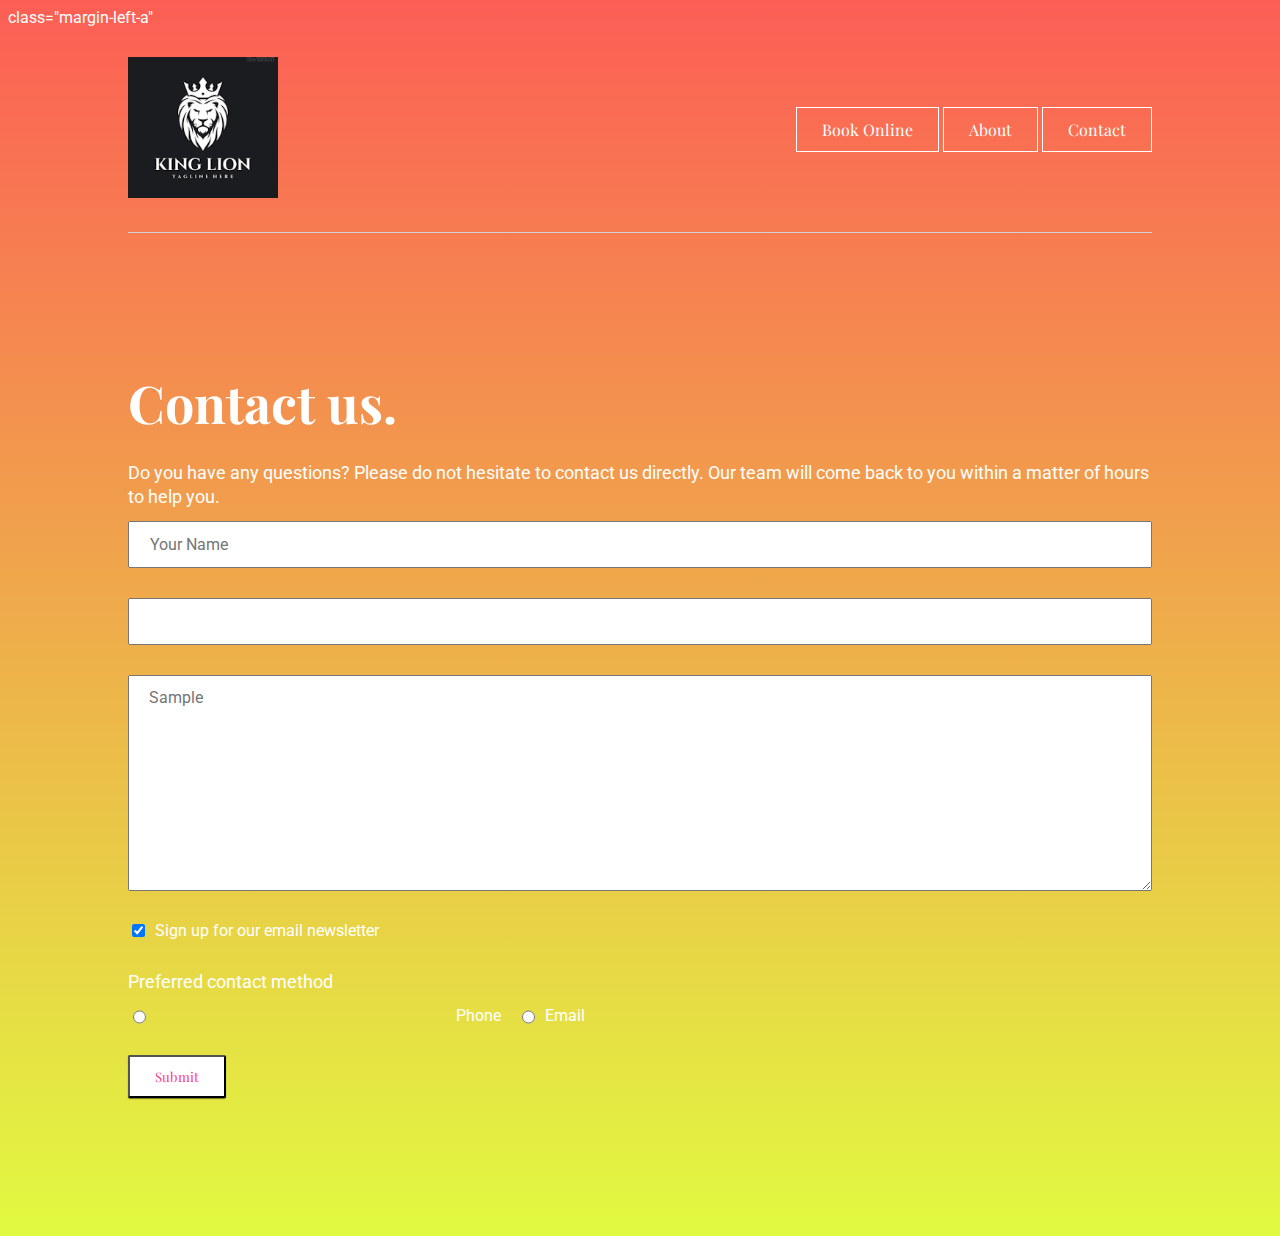
==== contact-us.html @ b546a273 "test" ====
<!DOCTYPE html>
<html lang="en">
  <head>
    <meta charset="UTF-8" />
    <meta name="viewport" content="width=device-width, initial-scale=1.0" />
    class="margin-left-a"
    <meta http-equiv="X-UA-Compatible" content="ie=edge" />
    <title>Mobile bike repairs anywhere in greater Dublin, Ireland.</title>
    <link rel="stylesheet" href="cssreset-meyers.css" />
    <link rel="stylesheet" href="style.css" />
    <link
      href="https://fonts.googleapis.com/css?family=Playfair+Display|Roboto:300"
      rel="stylesheet"
    />
    <link
      rel="stylesheet"
      href="https://use.fontawesome.com/releases/v5.8.1/css/all.css"
      integrity="sha384-50oBUHEmvpQ+1lW4y57PTFmhCaXp0ML5d60M1M7uH2+nqUivzIebhndOJK28anvf"
      crossorigin="anonymous"
    />
  </head>
  <body>
    <div class="container">
      <header>
        <div class="logo">
          <a href="index.html"
            ><img src="image/logo.png" alt="Roar Bike Servicing Logo"
          /></a>
        </div>
        <nav>
          <div class="navButton">
            <a href="#">Book Online</a>

            <div class="dropdown">
              <a href="#" class="navButton">Onsite Service</a>
              <a href="#" class="navButton">Parts Delivery</a>
              <a href="#" class="navButton">Request Callback</a>
            </div>
          </div>
          <div class="navButton">
            <a href="#">About</a>
          </div>
          <div class="navButton">
            <a href="contact-us.html">Contact</a>
          </div>
        </nav>
      </header>
      <div class="main">
        <h1>Contact us.</h1>
        <p>
          Do you have any questions? Please do not hesitate to contact us
          directly. Our team will come back to you within a matter of hours to
          help you.
        </p>
        <form action="mail.php" method="post" class="myform">
          <div class="inputwrapper">
            <input type="text" id="name" name="name" placeholder="Your Name" />
          </div>

          <div class="inputwrapper">
            <input type="text" id="email" name="email" />
          </div>

          <div class="inputwrapper">
            <textarea
              name="message"
              id="message"
              rows="10"
              maxlength="10"
              placeholder="Sample"
            ></textarea>
          </div>

          <div class="inputwrapper">
            <input
              type="checkbox"
              id="newsletter"
              name="newsletter"
              value="yes-please"
              checked
            />
            <label for="newsletter">Sign up for our email newsletter</label>
          </div>

          <p>Preferred contact method</p>
          <div class="inputwrapper">
            <input type="radio" name="contact-pref" id="Phone" value="Phone" />
            <label for="Phone" class="margin-left-a">Phone</label>
            &nbsp;&nbsp;&nbsp;&nbsp;
            <input type="radio" name="contact-pref" id="Email" value="Email" />
            <label for="Email">Email</label>
          </div>

          <div class="inputwrapper">
            <input type="submit" value="Submit" class="mybutton" />
          </div>
        </form>
      </div>
    </div>
  </body>
</html>
---- style.css ----
html {
    background-image: linear-gradient(#FC5E55, #e1fa40);
}

body {
    color: #ffffff;
    font-family: 'Roboto', sans-serif;
    padding-bottom: 100px;
    background-image: url(images/image-lion-background.png);
    background-repeat: no-repeat;
    background-position: top center;
}

.container {
    width: 1024px;
    min-height: 500px;
    margin-left: auto;
    margin-right: auto;
}




header {
    display: flex;
    align-items: center;
    padding-top: 30px;
    padding-bottom: 30px;
    border-bottom: 1px solid lightgray;
}

.logo
    {
    flex: 1;
     
}
.logo img{
    width: 150px;
    height: auto;
}

nav {
    flex: 2;
    text-align: right;
}

nav a.navButton {
    margin-left: 30px;
}

.hero {
    min-height: 450px;
    display: flex;
    align-items: center;
}

.main {
    min-height: 450px;
    padding-top: 100px;
}

.cards {
    display: flex;
    justify-content: space-between;
    /* Align Center is added later in the course. */
    text-align: center; 
}

.card1 {
    min-height: 250px;
    width: 30%;
    background-image: url(image/card1.jpg);
    background-size: cover;
    background-position: bottom;
    box-sizing: border-box;
}

.card2 {
    min-height: 250px;
    width: 30%;
    background-image: url(image/card2.jpg);
    background-size: cover;
    background-position: bottom;
    box-sizing: border-box;
}

.card3 {
    min-height: 250px;
    width: 30%;
    background-image: url(image/card3.jpg);
    background-size: cover;
    background-position: bottom;
    box-sizing: border-box;
}

.hero-box1 {
    flex: 2;
}

.hero-box2 {
    flex: 1;
}
.hero-box2 img{
  width: 350px;
  height: 350px;
}

h1 {
    font-family: 'Playfair Display', serif;
    font-size: 3.25rem;
    margin-bottom: 1.5rem;
}

p {
    font-size: 1.125rem;
    line-height: 1.5rem;
    margin-bottom: 0.75rem;
}

.hero-box1 p {
    padding-right: 100px;
}

.mybutton {
    text-decoration: none;
    background-color: white;
    color: #FA4083;
    font-family: 'Playfair Display', serif;
    padding-left: 25px;
    padding-right: 25px;
    padding-top: 11px;
    padding-bottom: 11px;
    display: inline-block;
    border-radius: 2px;
    box-shadow: 0px 1px 1px rgba(0, 0, 0, .5);
}

.hero-box1 a.mybutton {
    margin-top: 20px;
}

.mybutton:hover {
    background-color: rgb(0, 255, 149);
    transition-duration: 1s;

}

.navButton {
    text-decoration: none;
    color: white;
    font-family: 'Playfair Display', serif;
    padding-left: 25px;
    padding-right: 25px;
    padding-top: 11px;
    padding-bottom: 11px;
    display: inline-block;
    border-style: solid;
    border-width: 1px;
    position: relative;
}

.navButton a {
    text-decoration: none;
    color: white;
}

.dropdown {
    display: none;
    position: absolute;
    z-index: 1;
    text-align: center;
    padding-top: 20px;
}

.dropdown .navButton {
    margin-bottom: 8px;
    min-width: 140px;
}

.navButton:hover .dropdown {
    display: block;
}


.testimonials {
    display: flex;
    flex-wrap: wrap;
    justify-content: space-between;
    margin-top: 40px;
}

.tbox {
    width: 37%;
    padding: 50px;
    border-style: solid;
    border-width: 1px;
    margin-top: 50px;    
}

.tbox :last-child {
    font-size: .8em;
    padding-left: 20px;
  }
  
h2 {
    font-family: 'Playfair Display', serif;
    font-size: 2rem;
    margin-top: 20px;
    margin-bottom: 10px;
}

.cards p {
    font-size: 0.875rem;
    line-height: 1.2rem;
    
}
.cards .card1 p{
    color: rgb(167, 183, 44);
}
.cards .card2 p{
    color: rgb(8, 16, 34);
}
.cards .card3 p{
    color: rgb(8, 16, 34);
}
.cards a {
    color: rgb(25, 1, 1);
    text-decoration: none;
}

i {
    font-size: 80px;
}

.card1, .card2, .card3 {
    padding: 30px;
}

.inputwrapper {
    display: flex;
    margin-bottom: 30px;
}

input[type=text], textarea {
    padding: 12px 20px;
    font-size: 1rem;
    font-family: 'Roboto', sans-serif; 
    flex: 1;
	outline: none;
  }

input[type=checkbox], input[type=radio]  {
    margin-right: 10px;
  }

.margin-left-a {
	margin-left: 300px;
}
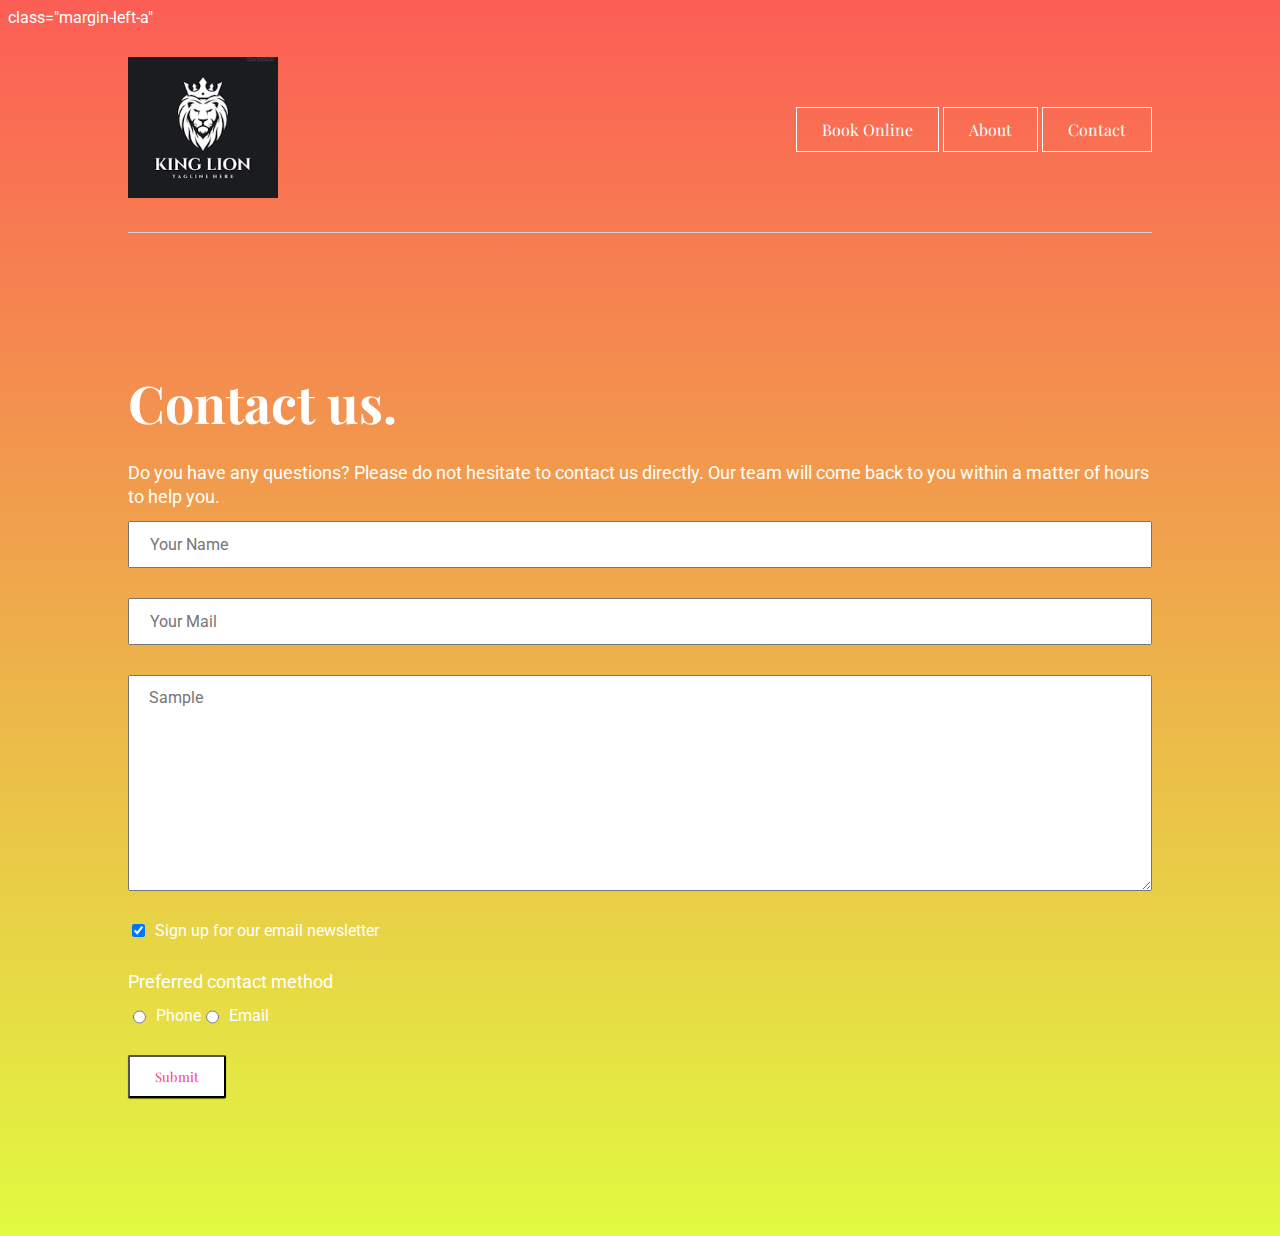
==== commit da0892d8: "update3" ====
--- a/contact-us.html
+++ b/contact-us.html
@@ -6,7 +6,6 @@
     class="margin-left-a"
     <meta http-equiv="X-UA-Compatible" content="ie=edge" />
     <title>Mobile bike repairs anywhere in greater Dublin, Ireland.</title>
-    <link rel="stylesheet" href="cssreset-meyers.css" />
     <link rel="stylesheet" href="style.css" />
     <link
       href="https://fonts.googleapis.com/css?family=Playfair+Display|Roboto:300"
@@ -58,7 +57,12 @@
           </div>
 
           <div class="inputwrapper">
-            <input type="text" id="email" name="email" />
+            <input
+              type="text"
+              id="email"
+              name="email"
+              placeholder="Your Mail"
+            />
           </div>
 
           <div class="inputwrapper">
@@ -85,8 +89,7 @@
           <p>Preferred contact method</p>
           <div class="inputwrapper">
             <input type="radio" name="contact-pref" id="Phone" value="Phone" />
-            <label for="Phone" class="margin-left-a">Phone</label>
-            &nbsp;&nbsp;&nbsp;&nbsp;
+            <label for="Phone">Phone</label>
             <input type="radio" name="contact-pref" id="Email" value="Email" />
             <label for="Email">Email</label>
           </div>
--- a/style.css
+++ b/style.css
@@ -156,7 +156,7 @@
     display: inline-block;
     border-style: solid;
     border-width: 1px;
-    position: relative;
+    position: relative;         
 }
 
 .navButton a {
@@ -215,7 +215,7 @@
     
 }
 .cards .card1 p{
-    color: rgb(167, 183, 44);
+    color: rgb(35, 35, 33);
 }
 .cards .card2 p{
     color: rgb(8, 16, 34);
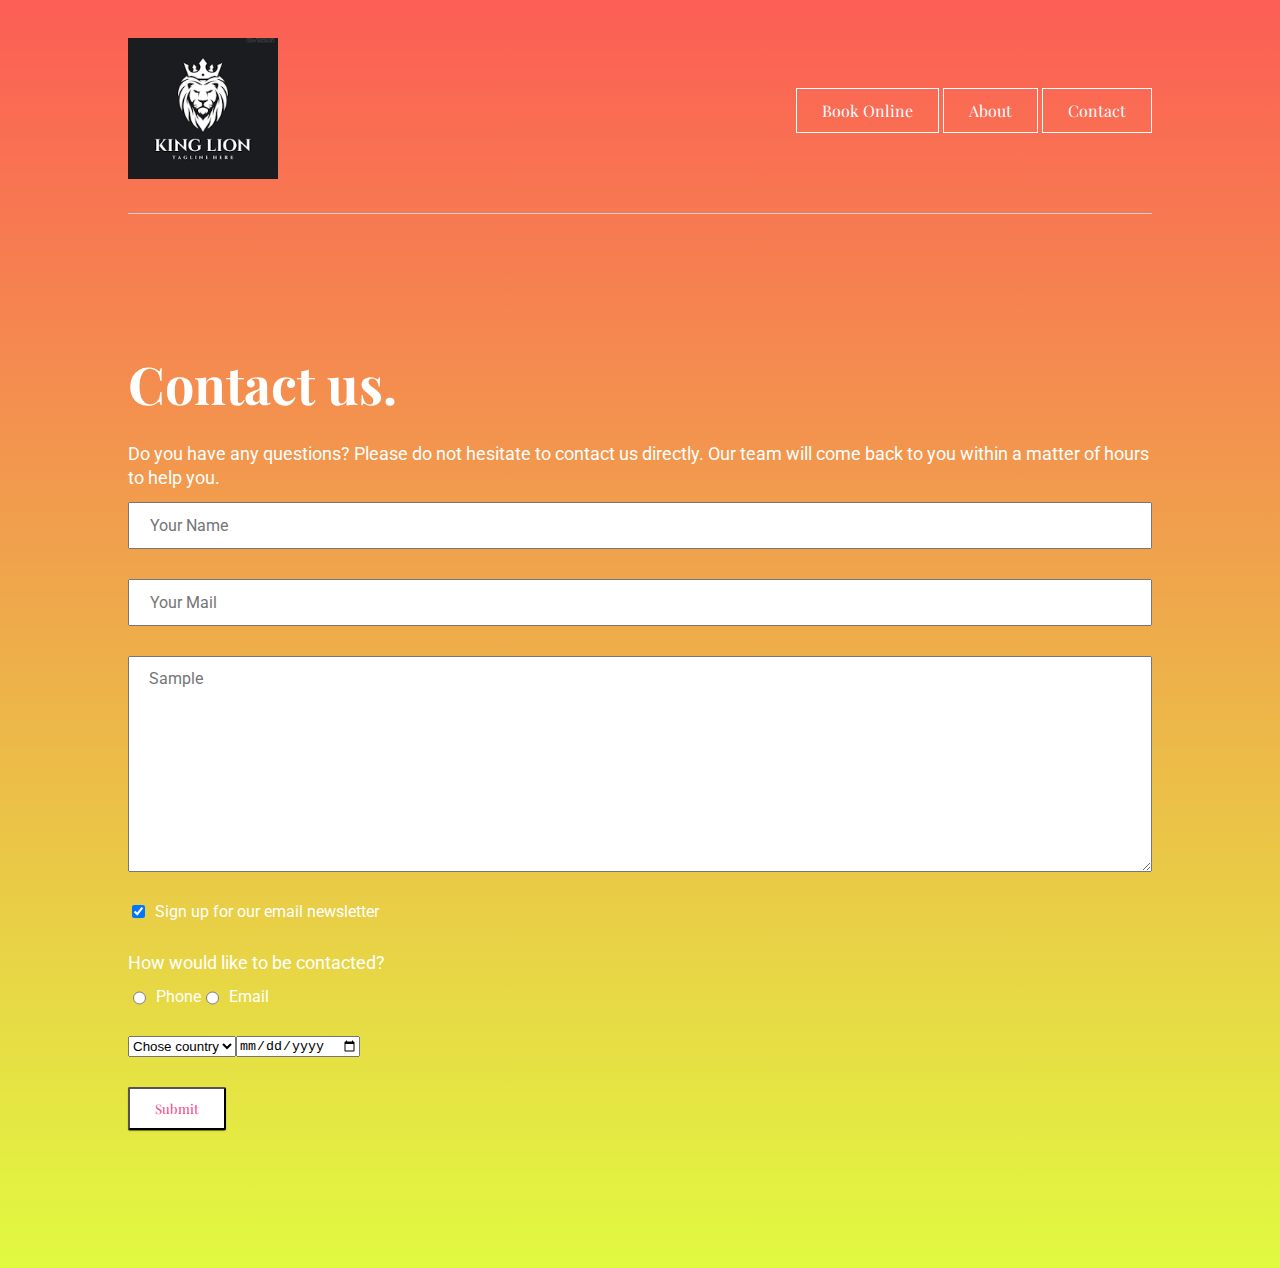
==== commit 7cd27799: "Update" ====
--- a/contact-us.html
+++ b/contact-us.html
@@ -3,7 +3,6 @@
   <head>
     <meta charset="UTF-8" />
     <meta name="viewport" content="width=device-width, initial-scale=1.0" />
-    class="margin-left-a"
     <meta http-equiv="X-UA-Compatible" content="ie=edge" />
     <title>Mobile bike repairs anywhere in greater Dublin, Ireland.</title>
     <link rel="stylesheet" href="style.css" />
@@ -86,12 +85,21 @@
             <label for="newsletter">Sign up for our email newsletter</label>
           </div>
 
-          <p>Preferred contact method</p>
+          <p>How would like to be contacted?</p>
           <div class="inputwrapper">
             <input type="radio" name="contact-pref" id="Phone" value="Phone" />
             <label for="Phone">Phone</label>
             <input type="radio" name="contact-pref" id="Email" value="Email" />
             <label for="Email">Email</label>
+          </div>
+          <div class="inputwrapper">
+            <select name="country" id="country">
+              <option value="Not-Chosen">Chose country</option>
+              <option value="Galway">Galway</option>
+              <option value="Galway">Galway</option>
+              <option value="Dublin">Dublin</option>
+            </select>
+            <input type="date" name id />
           </div>
 
           <div class="inputwrapper">
